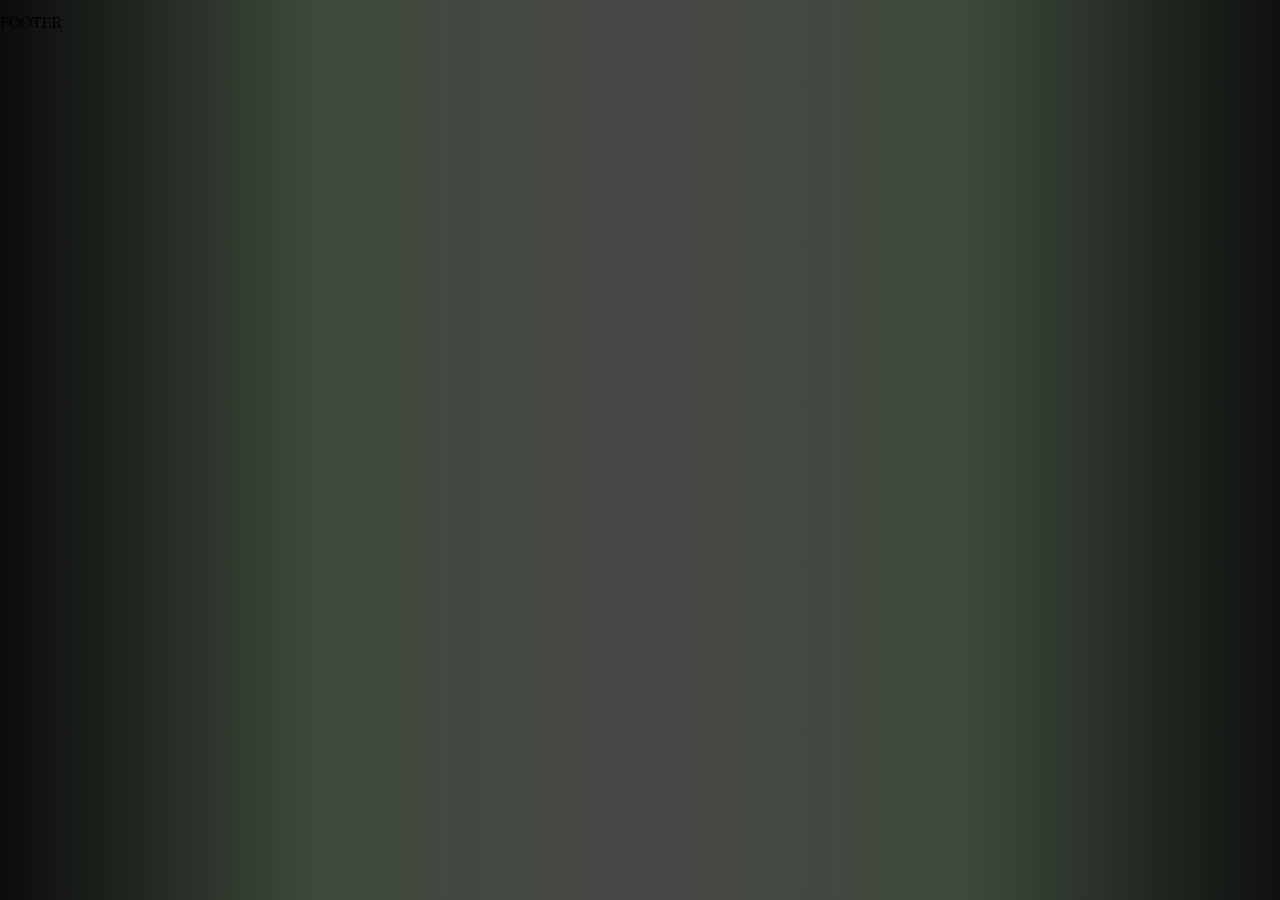
==== index.html @ c48e8514 "Commit inicial, elementos genericos" ====
<!DOCTYPE html>
<html lang="en">
<head>
   <meta charset="UTF-8">
   <meta name="viewport" content="width=device-width, initial-scale=1.0">
   <title>TROMER</title>
   <link rel="stylesheet" href="/css/styles.css">
</head>
<body>
   <div class="parent">
       <div class="div1"> </div>
       <div class="div2">  </div>
       <div class="div3"> </div>
       <div class="div4"> </div>
       <div class="div5"> FOOTER</div>
    </div>   

</body>
</html>
---- css/styles.css ----
body{
    max-width: 100%;
    margin: 0%;
    background: linear-gradient(to right,#0b0c0b, #0b1a08c9, #161514c9, #0b1a08c9,#0f110f);
}
 
.parent {
    display: grid;
    grid-template-columns: 0.75fr repeat(2, 0.5fr) 5fr repeat(2, 0.5fr) 0.75fr;
    grid-template-rows: 0.75fr repeat(3, 1fr) 0.75fr;
    grid-column-gap: 0px;
    grid-row-gap: 0px;
    }
  
.div1 { grid-area: 2 / 4 / 5 / 5; }
.div2 { grid-area: 1 / 1 / 2 / 8; }
.div3 { grid-area: 2 / 2 / 5 / 3; }
.div4 { grid-area: 2 / 6 / 5 / 7; }
 div5 { grid-area: 5 / 1 / 6 / 8; }
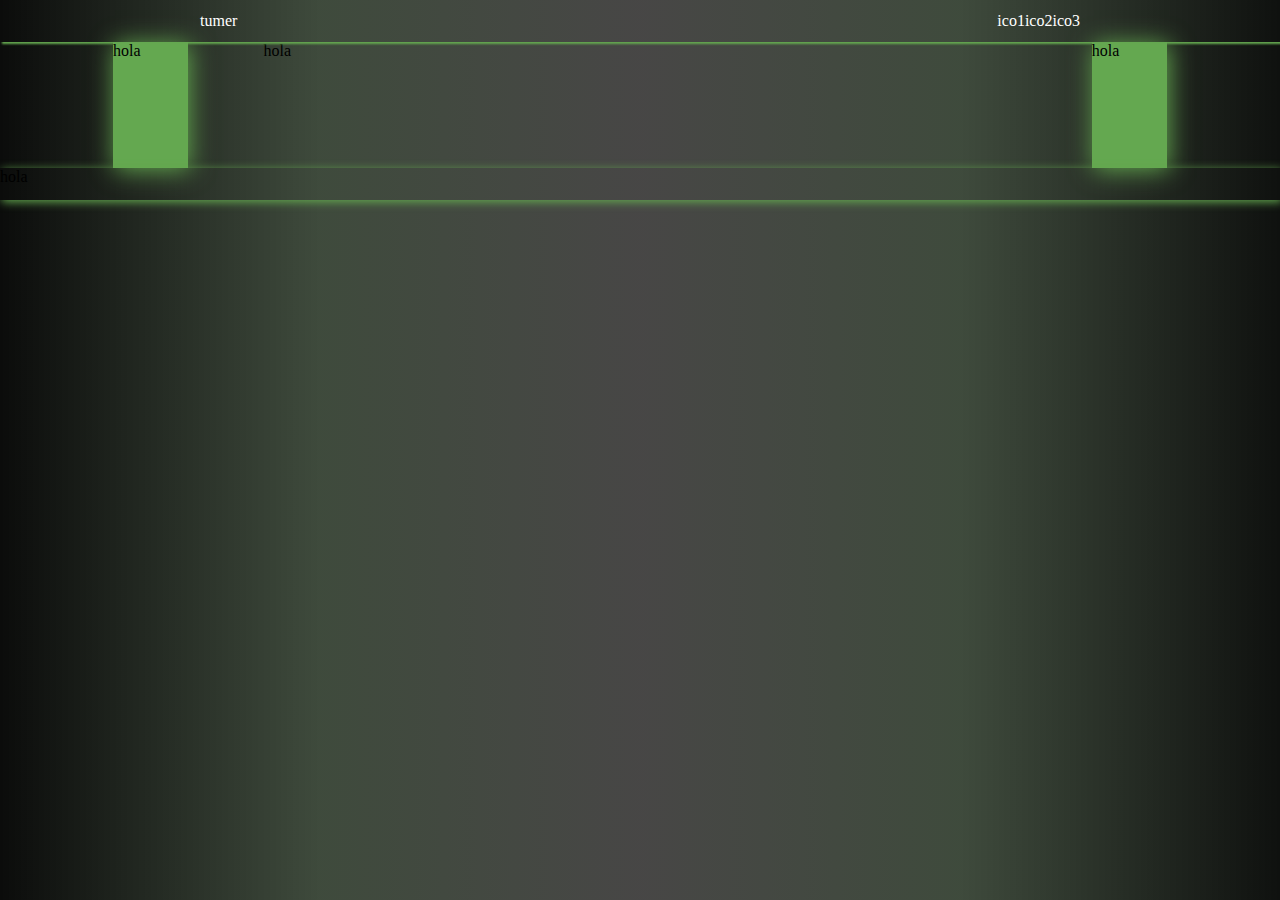
==== commit 30d96583: "Commit de esctructura inicial" ====
--- a/index.html
+++ b/index.html
@@ -8,11 +8,18 @@
 </head>
 <body>
    <div class="parent">
-       <div class="div1"> </div>
-       <div class="div2">  </div>
-       <div class="div3"> </div>
-       <div class="div4"> </div>
-       <div class="div5"> FOOTER</div>
+       <div class="div1">hola</div>
+       <div class="div2">
+            <div class="logo">tumer</div>
+            <div class="icons"> 
+                <div class="icon"> ico1</div>
+                <div class="icon" > ico2</div>
+                <div class="icon"> ico3</div>
+            </div>
+       </div>
+       <div class="div3">hola </div>
+       <div class="div4">hola </div>
+       <div class="div5">hola </div>
     </div>   
 
 </body>
--- a/css/styles.css
+++ b/css/styles.css
@@ -12,8 +12,39 @@
     grid-row-gap: 0px;
     }
   
-.div1 { grid-area: 2 / 4 / 5 / 5; }
-.div2 { grid-area: 1 / 1 / 2 / 8; }
-.div3 { grid-area: 2 / 2 / 5 / 3; }
-.div4 { grid-area: 2 / 6 / 5 / 7; }
- div5 { grid-area: 5 / 1 / 6 / 8; }+.div1 { grid-area: 2 / 4 / 5 / 5; 
+}
+
+
+.div2 { grid-area: 1 / 1 / 2 / 8;
+    
+    box-shadow:2px 2px 2px #64A850;
+    display: flex;
+    color: white;
+}
+.logo {
+  margin: 12px;
+  margin-left:200px ;
+}
+.icons{
+    display: flex;
+    color: white;
+    margin: 12px;
+    margin-left:auto;
+    margin-right: 200px;
+}
+
+
+.div3 { grid-area: 2 / 2 / 5 / 3;
+    background: #64A850;
+    box-shadow:2px 2px 23px #64A850;
+  
+ }
+.div4 { grid-area: 2 / 6 / 5 / 7;
+    background: #64A850;
+    box-shadow:2px 2px 23px #64A850; 
+}
+.div5 { grid-area: 5 / 1 / 6 / 8; 
+    box-shadow:2px 2px 10px #64A850;
+    
+}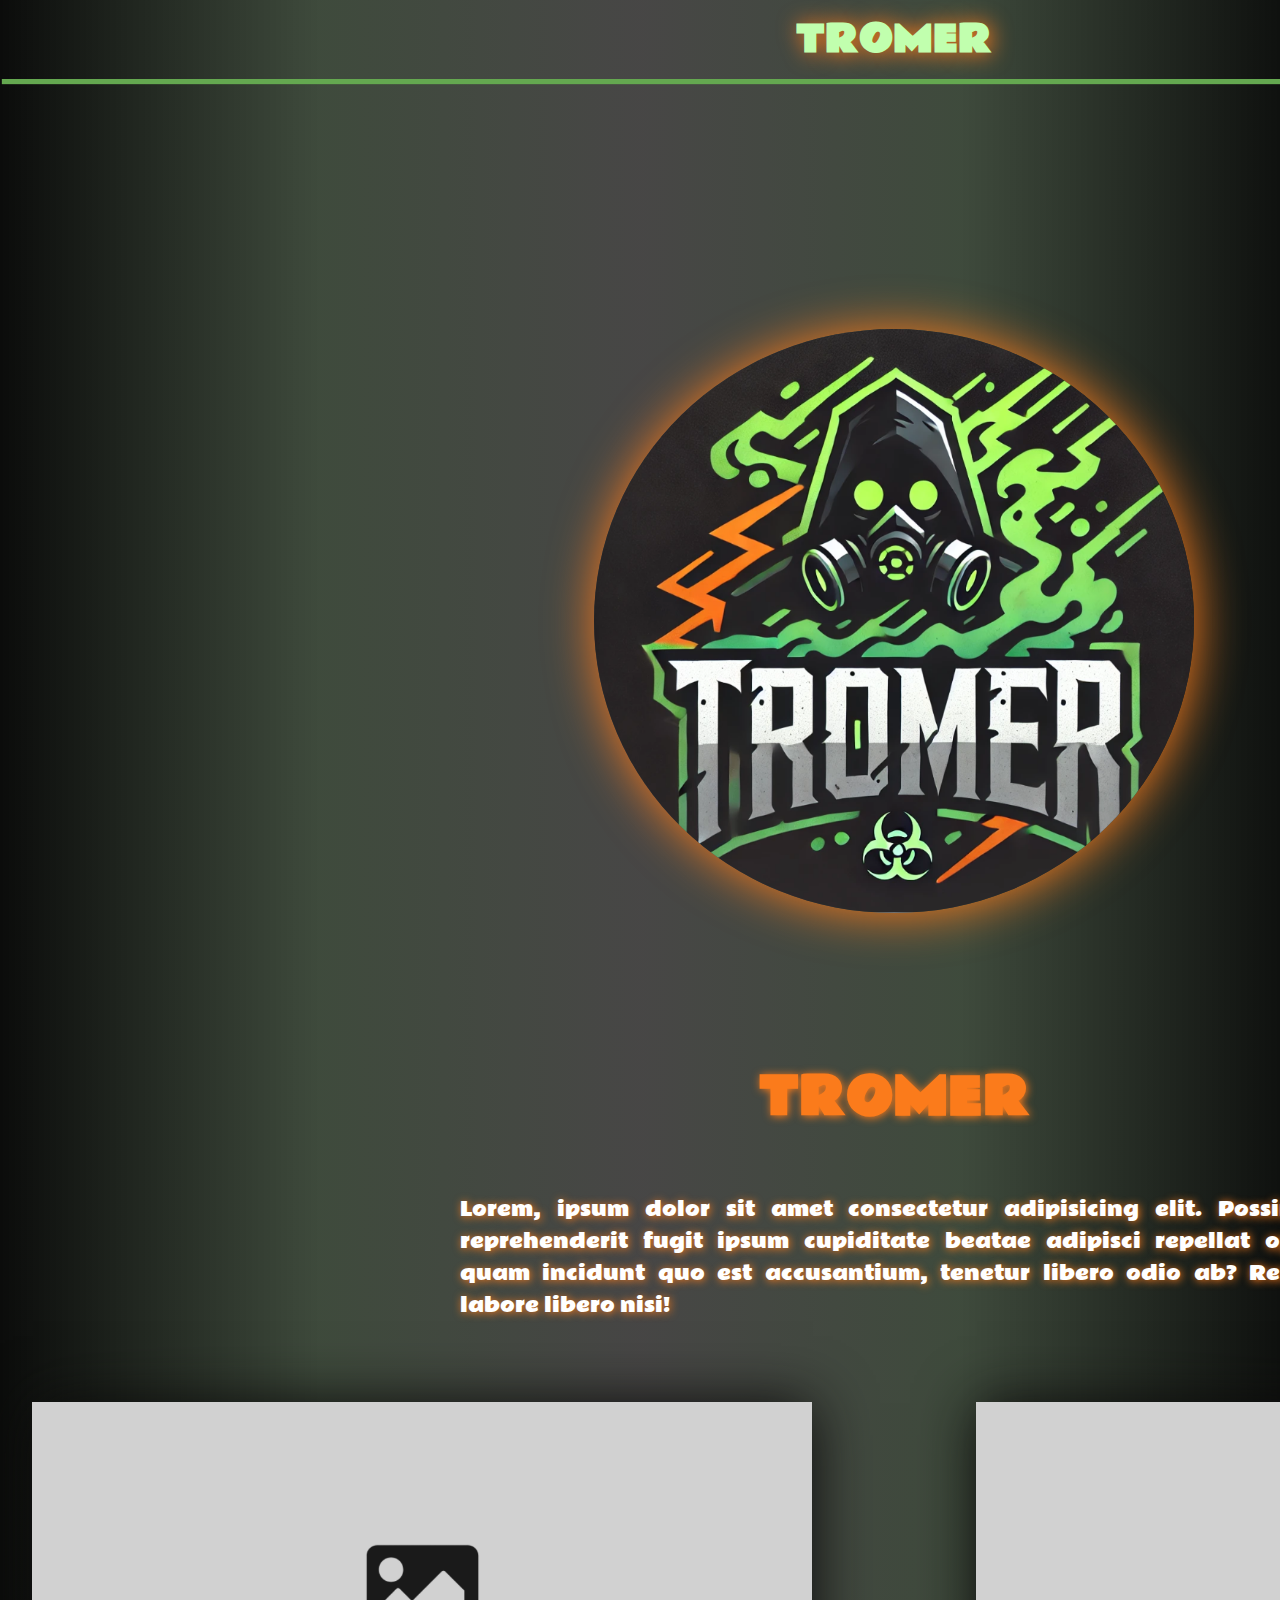
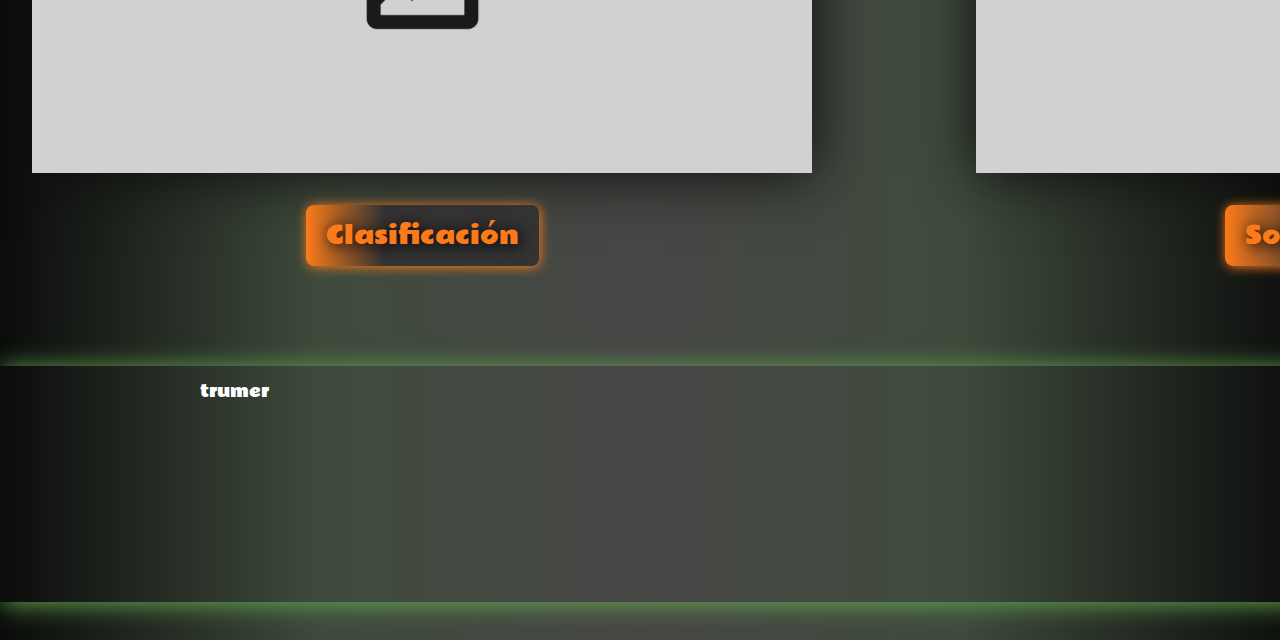
==== commit 540e3097: "commit parcial se ha realizado la plantilla generica de presentación" ====
--- a/index.html
+++ b/index.html
@@ -2,25 +2,75 @@
 <html lang="en">
 <head>
    <meta charset="UTF-8">
-   <meta name="viewport" content="width=device-width, initial-scale=1.0">
+   <meta name="viewport" content="width=device-width, initial-scale=0.75">
    <title>TROMER</title>
    <link rel="stylesheet" href="/css/styles.css">
 </head>
 <body>
    <div class="parent">
-       <div class="div1">hola</div>
-       <div class="div2">
-            <div class="logo">tumer</div>
-            <div class="icons"> 
-                <div class="icon"> ico1</div>
-                <div class="icon" > ico2</div>
-                <div class="icon"> ico3</div>
+     
+    <div class="div1">
+            <div class="hero">
+                <img src="img/TROMER.png" alt="">
             </div>
        </div>
-       <div class="div3">hola </div>
-       <div class="div4">hola </div>
-       <div class="div5">hola </div>
+
+       <div class="div1-2">
+            <div class="description-container">
+                <h1>TROMER</h1>
+                <p>Lorem, ipsum dolor sit amet consectetur adipisicing elit. Possimus reprehenderit fugit ipsum cupiditate beatae adipisci repellat optio quam incidunt quo est accusantium, tenetur libero odio ab? Rerum labore libero nisi!</p>
+            </div>
+            <div class="image-container">
+                <div class="content-i">
+                    <img class="Pimagen" src="/img/PlantilaIMG.png" alt="">
+                    <a class="boton" href="" >Clasificación</a>
+                </div>
+                <div class="content-i">
+                    <img class="Pimagen" src="/img/PlantilaIMG.png" alt="">
+                    <a class="boton" href="" >Sobre el creador</a>
+                </div>
+            </div>
+       </div>
+
+      
+       <div class="div2">
+            <div class="logo">TROMER</div>
+       </div>
+
+
+       <div class="div3"> </div>
+       <div class="div4"> </div>
+
+
+       <div class="div5">
+            <div class="content-footer">
+                    <div class="logo2">trumer</div>
+                    <div class="icons"> 
+                        <div class="icon">
+                            <a class="facebook">
+                                <img class="red" src="/img/logo-facebook.png" alt="">
+                            </a>
+                        </div>
+                        <div class="icon" > 
+                            <a class="instagram">
+                                <img class="red" src="/img/logo-instagram.png" alt="">
+                            </a>
+                        </div>
+                        <div class="icon"> 
+                            <a class="twiter">
+                                <img class="red" src="/img/logo-twitter.png" alt="">
+                            </a>
+                        </div>
+                    </div> 
+            </div>
+        </div>
+
+
+        <div class="div6"></div>
+
+
     </div>   
 
 </body>
+
 </html>--- a/css/styles.css
+++ b/css/styles.css
@@ -1,30 +1,149 @@
+
+@import url('https://fonts.googleapis.com/css2?family=Rammetto+One&display=swap');
 body{
     max-width: 100%;
     margin: 0%;
     background: linear-gradient(to right,#0b0c0b, #0b1a08c9, #161514c9, #0b1a08c9,#0f110f);
+    font-family: "Rammetto One", serif;
+    
 }
- 
+*{
+    scrollbar-width: none;
+}
 .parent {
     display: grid;
-    grid-template-columns: 0.75fr repeat(2, 0.5fr) 5fr repeat(2, 0.5fr) 0.75fr;
-    grid-template-rows: 0.75fr repeat(3, 1fr) 0.75fr;
+    grid-template-columns: 0.50fr repeat(2, 0.17fr) 5fr repeat(2, 0.17fr) 0.50fr;   /*MODIFICACION: 0,75 -> 0,50 . y columnas a 0,2*/
+    grid-template-rows: 0.25fr 1fr 1fr 1fr repeat(3, 1fr)  0.75fr 0.12fr;
     grid-column-gap: 0px;
     grid-row-gap: 0px;
-    }
-  
-.div1 { grid-area: 2 / 4 / 5 / 5; 
+    min-height: 100vh;
 }
 
 
+/* content div: se modifica en un css diferente */   
+.div1 { 
+    grid-area: 2 / 4 / 5 / 5; 
+}
+.hero {
+    display: flex;
+    justify-content: center; 
+    align-items: center;
+}
+.hero img {
+    width: 600px;
+    height: auto;
+    margin: 250px;
+    margin-bottom: 110px;
+    border-radius: 50%;
+    box-shadow: 1px 1px 48px #FB7B1B;
+}
+
+
+/* content div: se modifica en un css diferente */   
+.div1-2 { 
+    grid-area: 5 / 4 / 8 / 5; 
+}
+.description-container {
+    display: flex ;
+    flex-direction: column;
+    justify-content: center; 
+    align-items: center;
+}
+.description-container h1 {
+    color:#FB7B1B ;
+    font-size: 50px;
+    text-shadow: 1px 1px 8px #FB7B1B;
+
+}
+.description-container p {
+    color: white;
+    margin-left: 460px;
+    margin-right: 460px;
+    text-align: justify ;
+    font-size: 19px;
+    text-shadow: 1px 1px 8px #FB7B1B;
+
+}
+.image-container {
+    display: flex ;
+    gap: 100px;
+    justify-content: center; 
+    align-items: center;
+    margin-top: 30px;
+}
+.content-i {
+    display: flex ;
+    flex-direction: column;
+    justify-content: center; 
+    align-items: center;
+}
+.Pimagen {
+    width: 780px;
+    height: auto;
+    margin: 32px;
+    box-shadow:1px 1px 55px #0c0c0b;
+
+}
+.boton{
+    text-decoration: none;
+    font-size: 1.5rem;
+    background: linear-gradient(to right,#FB7B1B, #333333, #333333,#333333 );
+    box-shadow:1px 1px 12px #FB7B1B;
+    text-shadow: 2px 2px 15px #000000;
+    padding: 10px 20px;
+    border-radius: 8px;
+    color: #FB7B1B;
+    transition: all 0.7s ease-in-out;
+    text-align: center;
+}
+.boton:hover {
+    background: linear-gradient(to right, #333333, #333333, #333333, #FB7B1B);
+    box-shadow: 0px 0px 20px #ffffff;
+    transform: scale(1.05);
+}
+
+
+/* initial nav*/
 .div2 { grid-area: 1 / 1 / 2 / 8;
     
-    box-shadow:2px 2px 2px #64A850;
+    box-shadow:2px 5px 1px #64A850;
     display: flex;
     color: white;
+    justify-content: center;
+    align-items: center;
+    font-weight: bold;
+    font-size: 20px;
 }
-.logo {
-  margin: 12px;
-  margin-left:200px ;
+.logo{
+  color: #c1ffae ;
+  font-size: 36px;
+  text-shadow: 2px 1px 21px #FB7B1B ;
+}
+
+
+/* stetic colimn 1 */
+.div3 { grid-area: 2 / 2 / 8 / 3; /*para modificar el largo de la coliumna variar el primer y el 3 valor*/
+    background: #64A850;
+    box-shadow:2px 2px 23px #64A850;
+}
+
+
+ /* stetic colimn 1 */
+.div4 { grid-area: 2 / 6 / 8 / 7; /*para modificar el largo de la coliumna variar el primer y el 3 valor*/
+    background: #64A850;
+    box-shadow:2px 2px 23px #64A850; 
+}
+
+
+/* footer*/
+.div5 { grid-area: 9 / 1 / 8 / 8; /*el valor 1 especifica la columna de finalizacion el valor4 la columna de inicio */
+    box-shadow: 2px 2px 23px #64A850;
+}
+.content-footer {
+    width: 100%;
+    color: white;
+    display: flex;
+
 }
 .icons{
     display: flex;
@@ -33,18 +152,13 @@
     margin-left:auto;
     margin-right: 200px;
 }
-
-
-.div3 { grid-area: 2 / 2 / 5 / 3;
-    background: #64A850;
-    box-shadow:2px 2px 23px #64A850;
-  
- }
-.div4 { grid-area: 2 / 6 / 5 / 7;
-    background: #64A850;
-    box-shadow:2px 2px 23px #64A850; 
+.logo2{
+    margin: 12px;
+    margin-left:200px ;
 }
-.div5 { grid-area: 5 / 1 / 6 / 8; 
-    box-shadow:2px 2px 10px #64A850;
-    
-}+.red {
+    width: 20px;
+    height: auto;
+}
+.div6 { grid-area: 9 / 1 / 9 / 9; /*el valor 1 especifica la columna de finalizacion el valor4 la columna de inicio */
+}
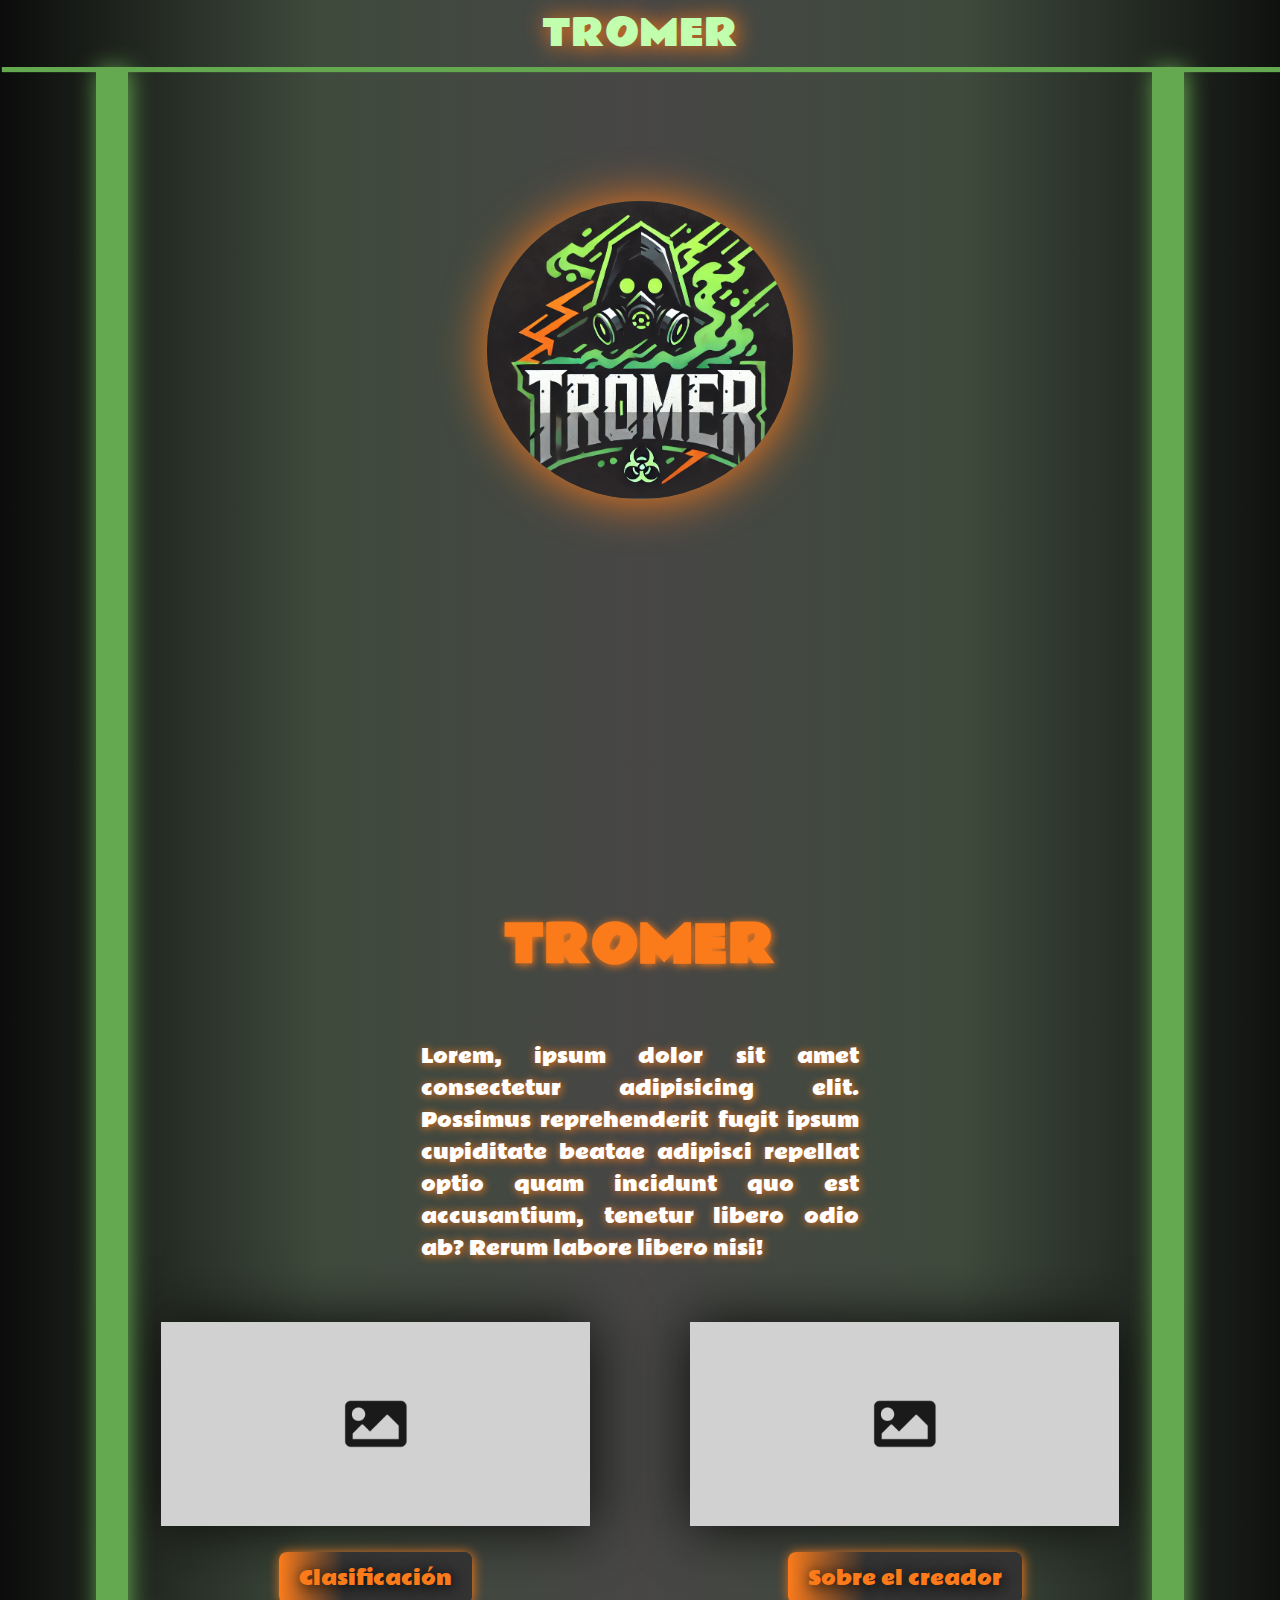
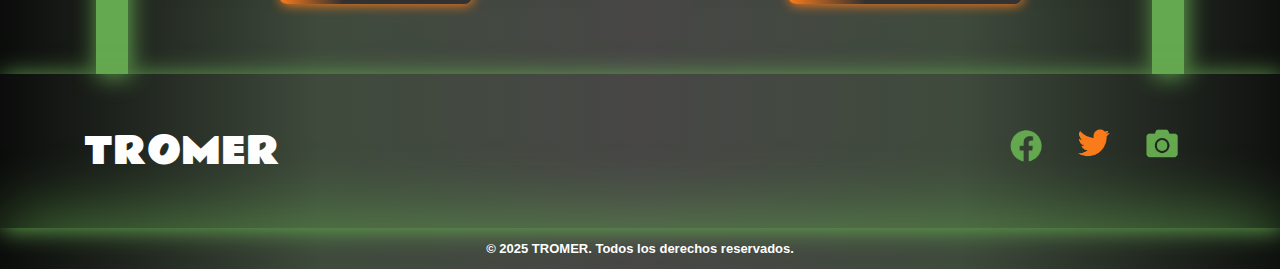
==== commit c92071a5: "Commit parcial se ha realizado la presentacion junto con su responsive" ====
--- a/index.html
+++ b/index.html
@@ -1,26 +1,27 @@
 <!DOCTYPE html>
-<html lang="en">
+<html lang="es">
 <head>
    <meta charset="UTF-8">
-   <meta name="viewport" content="width=device-width, initial-scale=0.75">
+   <meta name="viewport" content="width=device-width, initial-scale=1.00">
    <title>TROMER</title>
    <link rel="stylesheet" href="/css/styles.css">
 </head>
 <body>
-   <div class="parent">
-     
-    <div class="div1">
+<div class="parent">
+
+<div class="div1">
             <div class="hero">
                 <img src="img/TROMER.png" alt="">
             </div>
-       </div>
+</div>
 
-       <div class="div1-2">
+<div class="div1-2">
             <div class="description-container">
                 <h1>TROMER</h1>
                 <p>Lorem, ipsum dolor sit amet consectetur adipisicing elit. Possimus reprehenderit fugit ipsum cupiditate beatae adipisci repellat optio quam incidunt quo est accusantium, tenetur libero odio ab? Rerum labore libero nisi!</p>
-            </div>
-            <div class="image-container">
+</div>
+
+<div class="image-container">
                 <div class="content-i">
                     <img class="Pimagen" src="/img/PlantilaIMG.png" alt="">
                     <a class="boton" href="" >Clasificación</a>
@@ -30,47 +31,45 @@
                     <a class="boton" href="" >Sobre el creador</a>
                 </div>
             </div>
-       </div>
+</div>
 
-      
-       <div class="div2">
+<div class="div2">
             <div class="logo">TROMER</div>
-       </div>
+</div>
 
+<div class="div3"> </div>
+<div class="div4"> </div>
 
-       <div class="div3"> </div>
-       <div class="div4"> </div>
-
-
-       <div class="div5">
-            <div class="content-footer">
-                    <div class="logo2">trumer</div>
-                    <div class="icons"> 
-                        <div class="icon">
-                            <a class="facebook">
-                                <img class="red" src="/img/logo-facebook.png" alt="">
-                            </a>
-                        </div>
-                        <div class="icon" > 
-                            <a class="instagram">
-                                <img class="red" src="/img/logo-instagram.png" alt="">
-                            </a>
-                        </div>
-                        <div class="icon"> 
-                            <a class="twiter">
-                                <img class="red" src="/img/logo-twitter.png" alt="">
-                            </a>
-                        </div>
-                    </div> 
-            </div>
+<div class="div5">
+    <div class="content-footer">
+                <div class="logo2">
+                            TROMER
+                </div>
+                <div class="icons"> 
+                    <div class="icon">
+                        <a class="facebook" href="">
+                            <img class="red" src="/img/logo-facebook.png" alt="logotipo de facebook">
+                            <span class="sr-only">Facebook</span>
+                        </a>
+                    </div>
+                    <div class="icon"> 
+                        <a class="twiter" href="">
+                            <img class="red" src="/img/logo-twitter.png" alt="logotipo de twiter">
+                            <span class="sr-only">Twitter</span>
+                        </a>
+                    </div>
+                    <div class="icon" > 
+                        <a class="instagram" href=""> 
+                            <img class="red" src="/img/logo-instagram.png" alt="logotipo de instagram">
+                            <span class="sr-only">Instagram</span>
+                        </a>
+                    </div>
+                </div> 
         </div>
-
-
-        <div class="div6"></div>
-
-
-    </div>   
-
+</div>
+<div class="div6">
+    <p class="text-sm">&copy; 2025 TROMER. Todos los derechos reservados.</p>
+</div>
+</div>   
 </body>
-
 </html>--- a/css/styles.css
+++ b/css/styles.css
@@ -1,19 +1,40 @@
 
 @import url('https://fonts.googleapis.com/css2?family=Rammetto+One&display=swap');
+:root { /*Colors Vars*/
+    --c-orange: #FB7B1B;
+    --c-ligthGreen:#64A850;
+    --c-SligthGreen:#c1ffae;
+
+    --c-Gradients-gren:#0b1a08c9;
+    --c-Gradients-BlackGren:#0b0c0b;
+    --c-Gradients-Black:#161514c9;
+    --c-Gradients-BGren:#0f110f;
+    
+    --c-Gradients-FullBalck:#000000;
+    --c-Gradients-midBalck:#0c0c0b; /*2 gradientes, en body y boton*/
+    --c-Gradients-gray:#333333; 
+    
+    --normal-fontsize: 19px;
+    --title-fontsize: 50px;
+    --mid-fontsize: 36px;
+
+}
+*{
+    scrollbar-width: none;
+}
 body{
+    font-family: "Rammetto One", serif;
     max-width: 100%;
     margin: 0%;
-    background: linear-gradient(to right,#0b0c0b, #0b1a08c9, #161514c9, #0b1a08c9,#0f110f);
-    font-family: "Rammetto One", serif;
-    
-}
-*{
-    scrollbar-width: none;
-}
+    background: linear-gradient(to right,var(--c-Gradients-BlackGren), var(--c-Gradients-gren), var(--c-Gradients-Black), var(--c-Gradients-gren),var(--c-Gradients-BGren));
+}
+
+
+
 .parent {
     display: grid;
     grid-template-columns: 0.50fr repeat(2, 0.17fr) 5fr repeat(2, 0.17fr) 0.50fr;   /*MODIFICACION: 0,75 -> 0,50 . y columnas a 0,2*/
-    grid-template-rows: 0.25fr 1fr 1fr 1fr repeat(3, 1fr)  0.75fr 0.12fr;
+    grid-template-rows: 0.25fr 1fr 1fr 1fr repeat(3, 1fr)  0.57fr 0.12fr;
     grid-column-gap: 0px;
     grid-row-gap: 0px;
     min-height: 100vh;
@@ -30,12 +51,29 @@
     align-items: center;
 }
 .hero img {
-    width: 600px;
+    width: 32%;
     height: auto;
-    margin: 250px;
-    margin-bottom: 110px;
+    margin:  14%;
     border-radius: 50%;
-    box-shadow: 1px 1px 48px #FB7B1B;
+    box-shadow: 1px 1px 48px var(--c-orange);
+    transition: transform 0.3s ease, box-shadow 0.3s ease;
+    animation: humo 2s infinite;
+}
+.hero img:hover {
+    transform: scale(1.2);
+    text-shadow: 0px 0px 44px var(--c-orange);
+}
+
+@keyframes humo {
+    0% {
+        box-shadow: 1px 1px 22px var(--c-orange), 0 0 10px rgb(255, 243, 243);
+    }
+    50% {
+        box-shadow: 1px 1px 22px var(--c-orange), 0 0 50px rgb(255, 255, 255);
+    }
+    100% {
+        box-shadow: 1px 1px 22px var(--c-orange), 0 0 10px rgba(255, 255, 255, 0.5);
+    }
 }
 
 
@@ -50,19 +88,24 @@
     align-items: center;
 }
 .description-container h1 {
-    color:#FB7B1B ;
-    font-size: 50px;
-    text-shadow: 1px 1px 8px #FB7B1B;
-
-}
+    color:var(--c-orange) ;
+    font-size: var(--title-fontsize);
+    text-shadow: 1px 1px 8px var(--c-orange);
+    text-align: center;
+    transition: transform 0.3s ease, box-shadow 0.3s ease;
+}
+.description-container h1:hover {
+    transform: scale(1.2);
+    text-shadow: 0px 0px 44px var(--c-orange) ;
+}
+
 .description-container p {
     color: white;
-    margin-left: 460px;
-    margin-right: 460px;
+    margin-left: 260px;
+    margin-right: 260px;
     text-align: justify ;
-    font-size: 19px;
-    text-shadow: 1px 1px 8px #FB7B1B;
-
+    font-size: var(--normal-fontsize);
+    text-shadow: 1px 1px 8px var(--c-orange);
 }
 .image-container {
     display: flex ;
@@ -70,6 +113,7 @@
     justify-content: center; 
     align-items: center;
     margin-top: 30px;
+    margin-bottom: 70px;
 }
 .content-i {
     display: flex ;
@@ -78,87 +122,199 @@
     align-items: center;
 }
 .Pimagen {
-    width: 780px;
+    width: 100%;
     height: auto;
-    margin: 32px;
-    box-shadow:1px 1px 55px #0c0c0b;
-
+    margin: 2%;
+    margin-bottom: 6%;
+    box-shadow:1px 1px 55px var(--c-Gradients-midBalck);
 }
 .boton{
     text-decoration: none;
-    font-size: 1.5rem;
-    background: linear-gradient(to right,#FB7B1B, #333333, #333333,#333333 );
-    box-shadow:1px 1px 12px #FB7B1B;
-    text-shadow: 2px 2px 15px #000000;
+    font-size: var(--normal-fontsize);
+    background: linear-gradient(to right,var(--c-orange), var(--c-Gradients-gray), var(--c-Gradients-gray),var(--c-Gradients-gray) );
+    box-shadow:1px 1px 12px var(--c-orange);
+    text-shadow: 2px 2px 15px var(--c-Gradients-FullBalck);
     padding: 10px 20px;
     border-radius: 8px;
-    color: #FB7B1B;
+    color: var(--c-orange);
     transition: all 0.7s ease-in-out;
-    text-align: center;
+    animation: humo 1s infinite;
 }
 .boton:hover {
-    background: linear-gradient(to right, #333333, #333333, #333333, #FB7B1B);
+    background: linear-gradient(to right, var(--c-Gradients-gray), var(--c-Gradients-gray), var(--c-Gradients-gray), var(--c-orange));
     box-shadow: 0px 0px 20px #ffffff;
     transform: scale(1.05);
 }
 
 
 /* initial nav*/
-.div2 { grid-area: 1 / 1 / 2 / 8;
-    
-    box-shadow:2px 5px 1px #64A850;
+.div2 { grid-area: 1 / 1 / 2 / 8;   
+    box-shadow:2px 5px 1px var(--c-ligthGreen);
     display: flex;
     color: white;
     justify-content: center;
     align-items: center;
-    font-weight: bold;
-    font-size: 20px;
+    font-size: var(--normal-fontsize);
 }
 .logo{
-  color: #c1ffae ;
-  font-size: 36px;
-  text-shadow: 2px 1px 21px #FB7B1B ;
+    color: var(--c-SligthGreen) ;
+    font-size: var(--mid-fontsize);
+    text-shadow: 2px 1px 21px var(--c-orange) ;
 }
 
 
 /* stetic colimn 1 */
 .div3 { grid-area: 2 / 2 / 8 / 3; /*para modificar el largo de la coliumna variar el primer y el 3 valor*/
-    background: #64A850;
-    box-shadow:2px 2px 23px #64A850;
-}
-
-
+    background: var(--c-ligthGreen);
+    box-shadow:2px 2px 23px var(--c-ligthGreen);
+}
  /* stetic colimn 1 */
 .div4 { grid-area: 2 / 6 / 8 / 7; /*para modificar el largo de la coliumna variar el primer y el 3 valor*/
-    background: #64A850;
-    box-shadow:2px 2px 23px #64A850; 
+    background: var(--c-ligthGreen);
+    box-shadow:2px 2px 23px var(--c-ligthGreen); 
 }
 
 
 /* footer*/
 .div5 { grid-area: 9 / 1 / 8 / 8; /*el valor 1 especifica la columna de finalizacion el valor4 la columna de inicio */
-    box-shadow: 2px 2px 23px #64A850;
+    box-shadow: 2px 2px 23px var(--c-ligthGreen);
 }
 .content-footer {
-    width: 100%;
-    color: white;
-    display: flex;
-
-}
-.icons{
+    margin: 2% auto;  
+    max-width: 100%;   
+    color: white;
+    display: flex;
+    justify-content: space-between;  
+    align-items: center;
+    padding: 0 5%;
+    box-sizing: border-box;
+    overflow: hidden;  
+}
+.icons {
     display: flex;
     color: white;
     margin: 12px;
-    margin-left:auto;
-    margin-right: 200px;
-}
-.logo2{
+    margin-left: auto;
+    margin-right: 20px; 
+}
+.logo2 {
+    font-size: var(--mid-fontsize);
     margin: 12px;
-    margin-left:200px ;
+    margin-left: 20px; 
 }
 .red {
-    width: 20px;
+    width: 36px;
     height: auto;
-}
-.div6 { grid-area: 9 / 1 / 9 / 9; /*el valor 1 especifica la columna de finalizacion el valor4 la columna de inicio */
-}
+    margin: 16px;
+    transition: transform 0.3s ease, box-shadow 0.3s ease;
+    border-radius: 40%;
+}
+
+.red:hover {
+    transform: scale(1.2);
+    box-shadow: 0px 0px 44px var(--c-orange) ;
+}
+.sr-only {
+    position: absolute;
+    width: 1px;
+    height: 1px;
+    overflow: hidden;
+}
+.div6 { grid-area: 9 / 1 / 9 / 9; 
+    box-shadow: 2px 2px 73px var(--c-ligthGreen);
+    display: flex;
+    justify-content: center; 
+    align-items: center; 
+    text-align: center;
+} 
+.text-sm {
+    color: white;
+    font-family: Arial, Helvetica, sans-serif;
+    font-weight: bold;
+    font-size: small;
+    text-align: center; 
+}
+
+@media (max-width: 1024px) {
+    .parent {
+        grid-template-columns: 1fr;
+        grid-template-rows: auto;
+        grid-row-gap: 20px; 
+    }
+    .div1 { 
+        grid-area: 2 / 4 / 5 / 5; 
+    }
+    .div1-2 { 
+        grid-area: 5 / 4 / 8 / 5; 
+    }
+    .div2 { grid-area: 1 / 1 / 2 / 8;}
+    .div5 { grid-area: 9 / 1 / 8 / 8;}
+    .div6 { grid-area: 9 / 1 / 9 / 9;}
+    .div3, .div4 {
+        display: none;
+    }
+
+
+    .hero {
+        flex-direction: column;
+        margin: 20px;
+    }
+    .hero img {
+        width: 45%;
+        height: auto;
+        margin-top: 10%;
+        border-radius: 50%;
+    }
+
+
+    .description-container {
+        margin: 7%;
+    }
+    .description-container h1 {
+        font-size: var(--title-fontsize);
+        text-align: center;
+    }
+    .description-container p {
+        margin: 0;
+        font-size: var(--normal-fontsize);
+        text-align: justify;
+    }
+
+
+    .image-container {
+        flex-direction: column;
+        gap: 10px;
+        margin: 3%;
+        flex-wrap: wrap;
+    }
+    .Pimagen {
+        width: 95%;
+        height: auto;
+        margin: 0;
+    }
+    .boton {
+        font-size: var(--normal-fontsize);
+        padding: 10px;
+        margin: 4%;
+        border-radius: 5px;
+        width: 50%;
+        text-align: center;
+    }
+
+    .content-footer {
+        flex-direction: column;
+        align-items: center;
+        padding: 10px;
+    }
+    .logo2 {
+        margin: 10px 0;
+        font-size: var(--mid-fontsize);
+    }
+    .icons {
+        margin: 10px 0;
+    }
+    .red {
+        width: 30px;
+        margin: 5px;
+    }
+}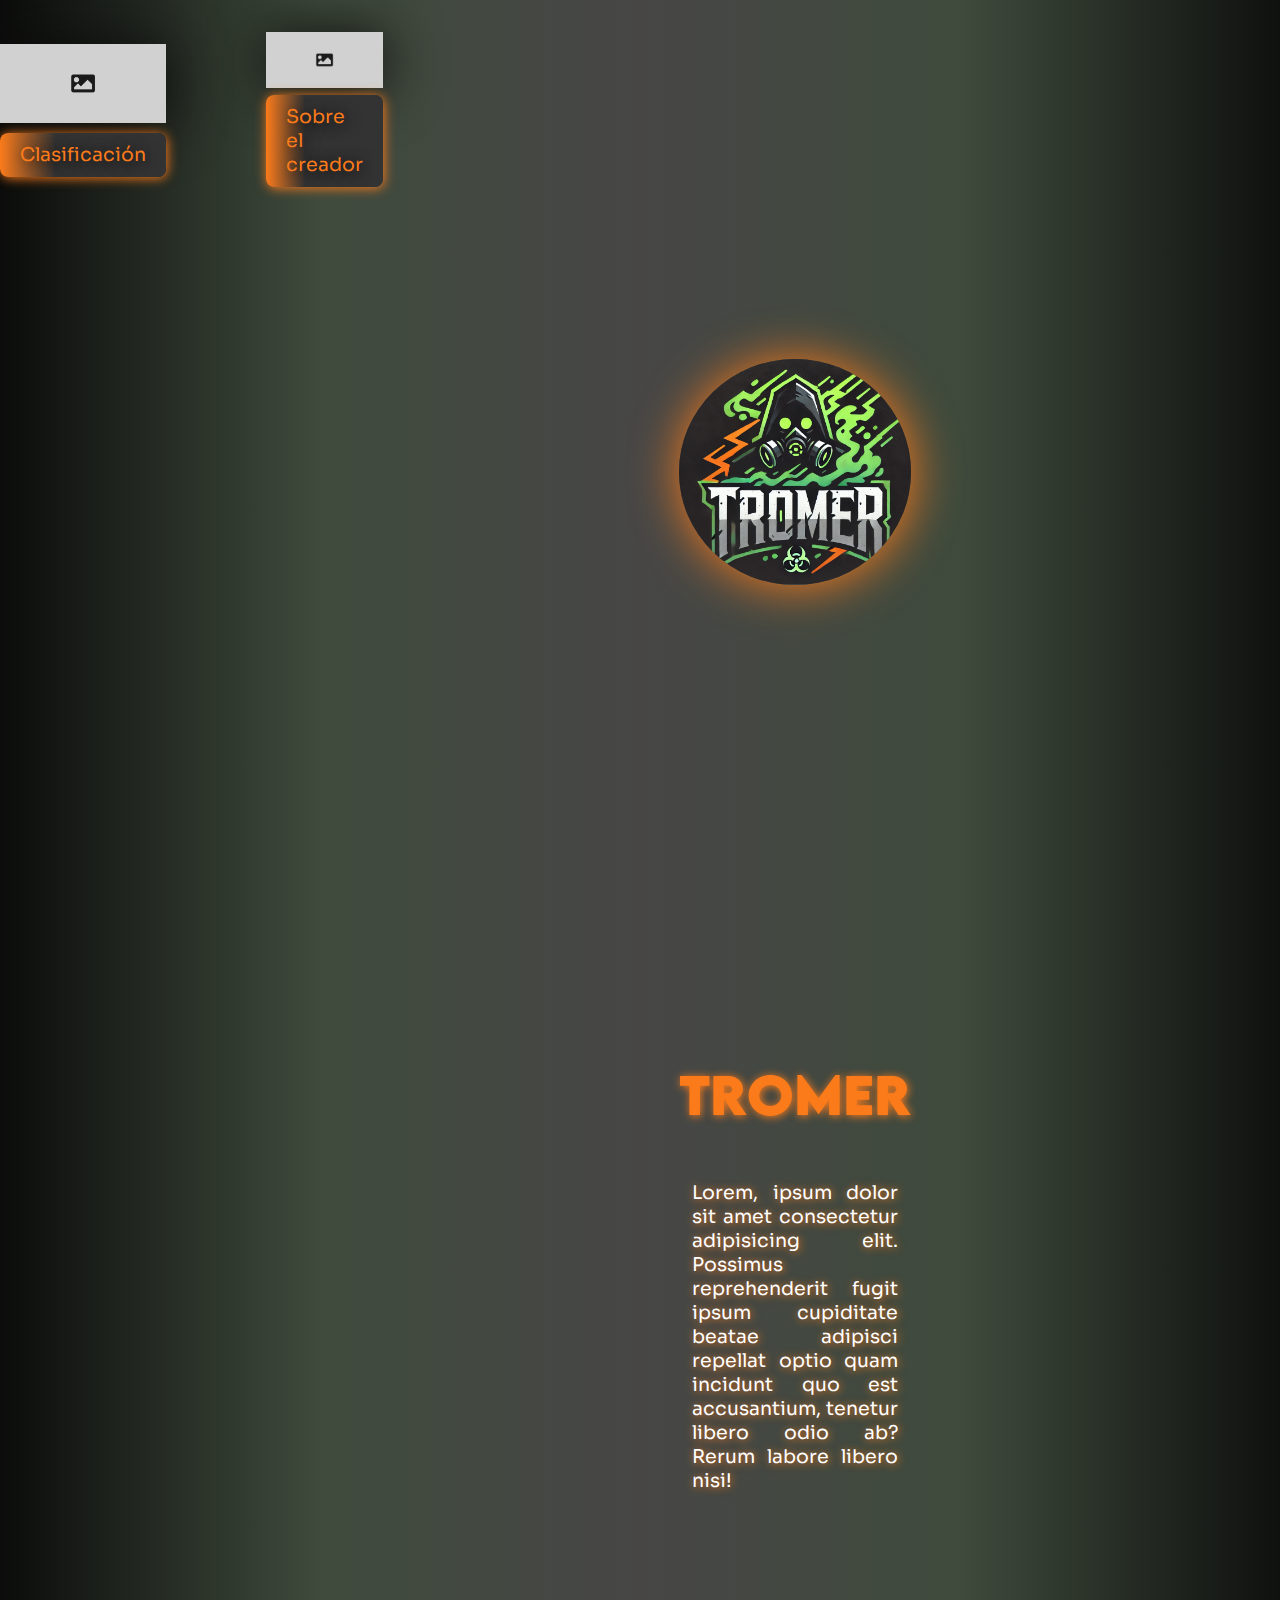
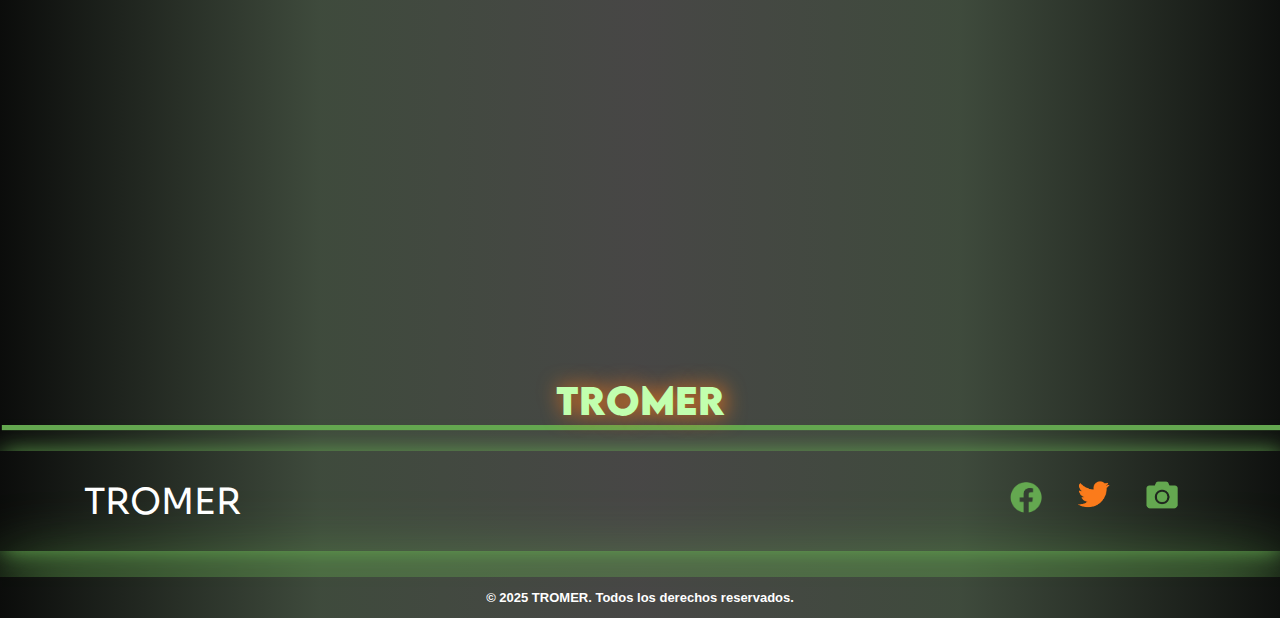
==== commit c120fe56: "Partial commit: Diseño base about me." ====
--- a/index.html
+++ b/index.html
@@ -16,9 +16,10 @@
 </div>
 
 <div class="div1-2">
-            <div class="description-container">
-                <h1>TROMER</h1>
-                <p>Lorem, ipsum dolor sit amet consectetur adipisicing elit. Possimus reprehenderit fugit ipsum cupiditate beatae adipisci repellat optio quam incidunt quo est accusantium, tenetur libero odio ab? Rerum labore libero nisi!</p>
+        <div class="description-container">
+            <h1>TROMER</h1>
+            <p>Lorem, ipsum dolor sit amet consectetur adipisicing elit. Possimus reprehenderit fugit ipsum cupiditate beatae adipisci repellat optio quam incidunt quo est accusantium, tenetur libero odio ab? Rerum labore libero nisi!</p>
+        </div>
 </div>
 
 <div class="image-container">
--- a/css/styles.css
+++ b/css/styles.css
@@ -1,5 +1,13 @@
-
-@import url('https://fonts.googleapis.com/css2?family=Rammetto+One&display=swap');
+@font-face {
+    font-family: 'Sora';
+    src: url('/fonts/Sora-Regular.ttf');
+}
+
+@font-face {
+    font-family: 'LemonMilk';
+    src: url('/fonts/LEMONMILK-Bold.otf');
+}
+
 :root { /*Colors Vars*/
     --c-orange: #FB7B1B;
     --c-ligthGreen:#64A850;
@@ -23,10 +31,14 @@
     scrollbar-width: none;
 }
 body{
-    font-family: "Rammetto One", serif;
+    font-family: "Sora";
     max-width: 100%;
     margin: 0%;
     background: linear-gradient(to right,var(--c-Gradients-BlackGren), var(--c-Gradients-gren), var(--c-Gradients-Black), var(--c-Gradients-gren),var(--c-Gradients-BGren));
+}
+
+h1 {
+    font-family: 'LemonMilk';
 }
 
 
@@ -126,7 +138,13 @@
     height: auto;
     margin: 2%;
     margin-bottom: 6%;
+    border-radius: 0%;
     box-shadow:1px 1px 55px var(--c-Gradients-midBalck);
+    transition: border-radius 0.5s;
+}
+
+.Pimagen:hover {
+    border-radius: 20px;
 }
 .boton{
     text-decoration: none;
@@ -141,8 +159,9 @@
     animation: humo 1s infinite;
 }
 .boton:hover {
-    background: linear-gradient(to right, var(--c-Gradients-gray), var(--c-Gradients-gray), var(--c-Gradients-gray), var(--c-orange));
-    box-shadow: 0px 0px 20px #ffffff;
+  /*background: linear-gradient(to right, var(--c-Gradients-gray), var(--c-Gradients-gray), var(--c-Gradients-gray), var(--c-orange));
+  */  
+  box-shadow: 0px 0px 20px #ffffff;
     transform: scale(1.05);
 }
 
@@ -157,6 +176,7 @@
     font-size: var(--normal-fontsize);
 }
 .logo{
+    font-family: 'LemonMilk';
     color: var(--c-SligthGreen) ;
     font-size: var(--mid-fontsize);
     text-shadow: 2px 1px 21px var(--c-orange) ;
@@ -291,6 +311,7 @@
         width: 95%;
         height: auto;
         margin: 0;
+        
     }
     .boton {
         font-size: var(--normal-fontsize);
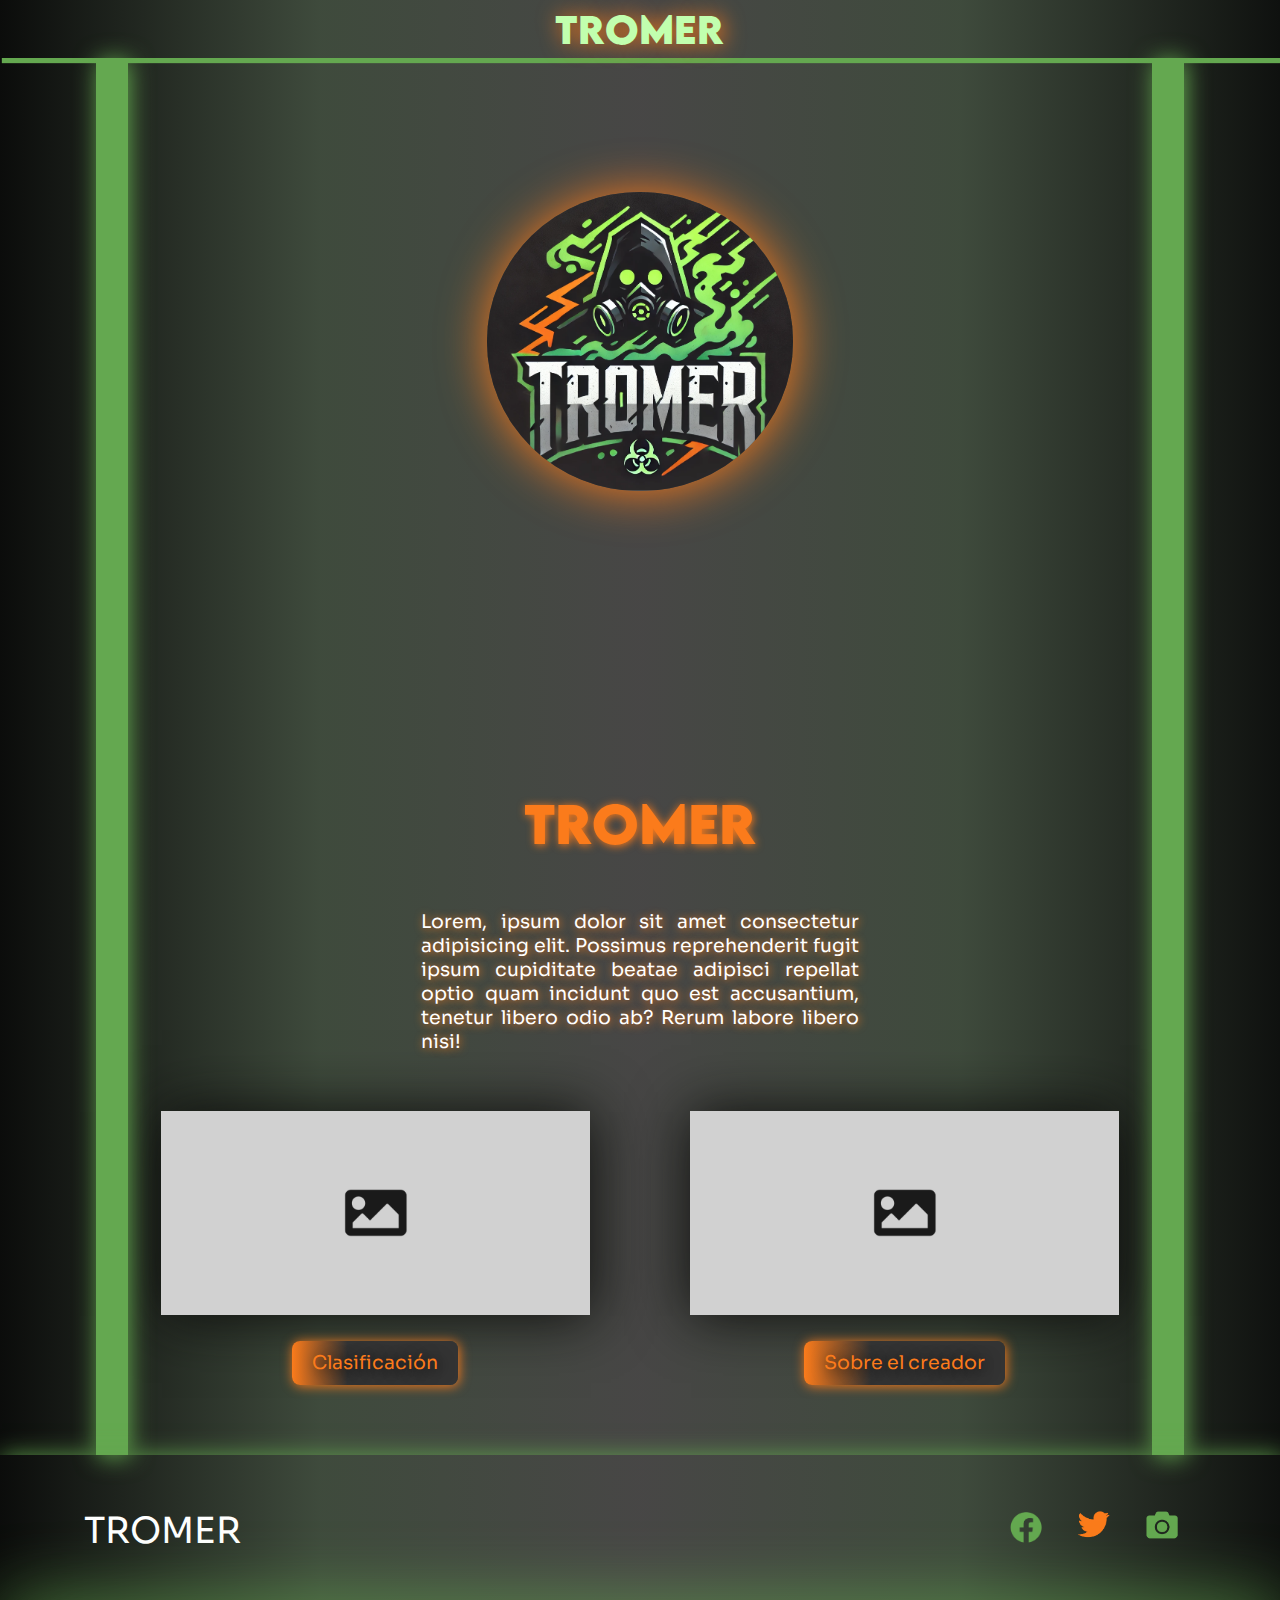
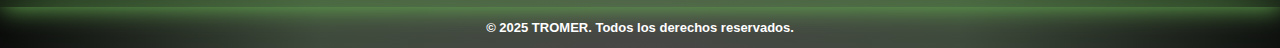
==== commit f2a3b0ec: "Commit-test-pages" ====
--- a/index.html
+++ b/index.html
@@ -16,20 +16,19 @@
 </div>
 
 <div class="div1-2">
-        <div class="description-container">
-            <h1>TROMER</h1>
-            <p>Lorem, ipsum dolor sit amet consectetur adipisicing elit. Possimus reprehenderit fugit ipsum cupiditate beatae adipisci repellat optio quam incidunt quo est accusantium, tenetur libero odio ab? Rerum labore libero nisi!</p>
-        </div>
+            <div class="description-container">
+                <h1>TROMER</h1>
+                <p>Lorem, ipsum dolor sit amet consectetur adipisicing elit. Possimus reprehenderit fugit ipsum cupiditate beatae adipisci repellat optio quam incidunt quo est accusantium, tenetur libero odio ab? Rerum labore libero nisi!</p>
 </div>
 
 <div class="image-container">
                 <div class="content-i">
                     <img class="Pimagen" src="/img/PlantilaIMG.png" alt="">
-                    <a class="boton" href="" >Clasificación</a>
+                    <a class="boton" href="/html/clasificacion.html" >Clasificación</a>
                 </div>
                 <div class="content-i">
                     <img class="Pimagen" src="/img/PlantilaIMG.png" alt="">
-                    <a class="boton" href="" >Sobre el creador</a>
+                    <a class="boton" href="/html/about.html" >Sobre el creador</a>
                 </div>
             </div>
 </div>
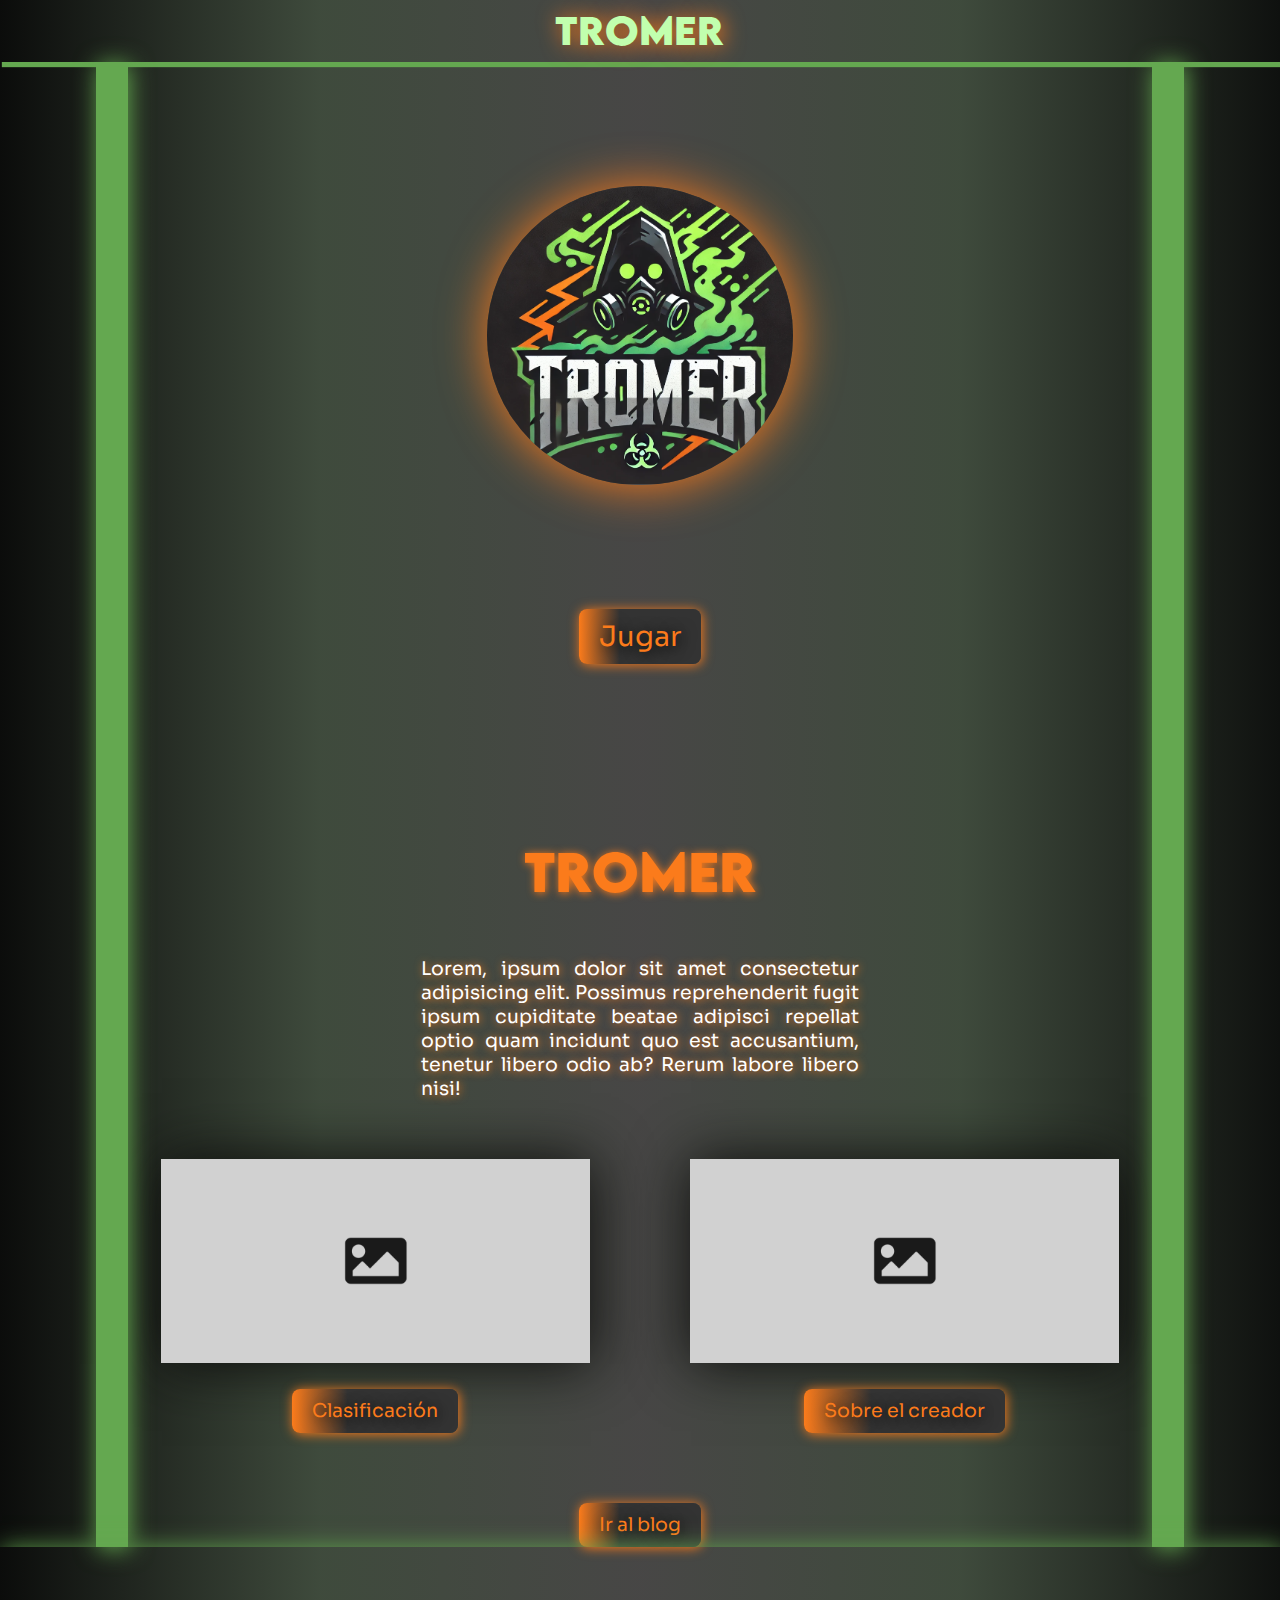
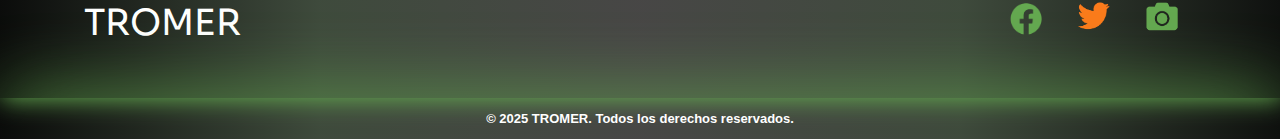
==== commit 782e0b36: "Partial-commit se han realizado modificacion, añadir  boton de descargas," ====
--- a/index.html
+++ b/index.html
@@ -13,15 +13,17 @@
             <div class="hero">
                 <img src="img/TROMER.png" alt="">
             </div>
-</div>
+            <div class="content-boton">
+                <a class="download" href="" >Jugar</a>
+            </div></div>
 
 <div class="div1-2">
             <div class="description-container">
                 <h1>TROMER</h1>
                 <p>Lorem, ipsum dolor sit amet consectetur adipisicing elit. Possimus reprehenderit fugit ipsum cupiditate beatae adipisci repellat optio quam incidunt quo est accusantium, tenetur libero odio ab? Rerum labore libero nisi!</p>
-</div>
+            </div>
 
-<div class="image-container">
+            <div class="image-container">
                 <div class="content-i">
                     <img class="Pimagen" src="/img/PlantilaIMG.png" alt="">
                     <a class="boton" href="/html/clasificacion.html" >Clasificación</a>
@@ -30,6 +32,9 @@
                     <img class="Pimagen" src="/img/PlantilaIMG.png" alt="">
                     <a class="boton" href="/html/about.html" >Sobre el creador</a>
                 </div>
+            </div>
+            <div class="content-boton">
+                <a class="boton" href="/html/about.html" >Ir al blog</a>
             </div>
 </div>
 
--- a/css/styles.css
+++ b/css/styles.css
@@ -65,7 +65,7 @@
 .hero img {
     width: 32%;
     height: auto;
-    margin:  14%;
+    margin:  13%;
     border-radius: 50%;
     box-shadow: 1px 1px 48px var(--c-orange);
     transition: transform 0.3s ease, box-shadow 0.3s ease;
@@ -74,6 +74,19 @@
 .hero img:hover {
     transform: scale(1.2);
     text-shadow: 0px 0px 44px var(--c-orange);
+}
+
+.download{
+    text-decoration: none;
+    font-size: 28px;
+    background: linear-gradient(to right,var(--c-orange), var(--c-Gradients-gray), var(--c-Gradients-gray),var(--c-Gradients-gray) );
+    box-shadow:1px 1px 12px var(--c-orange);
+    text-shadow: 2px 2px 15px var(--c-Gradients-FullBalck);
+    padding: 10px 20px;
+    border-radius: 8px;
+    color: var(--c-orange);
+    transition: all 0.3s ease-in-out;
+    animation: humo 2s infinite;
 }
 
 @keyframes humo {
@@ -106,7 +119,7 @@
     text-align: center;
     transition: transform 0.3s ease, box-shadow 0.3s ease;
 }
-.description-container h1:hover {
+.description-container :hover {
     transform: scale(1.2);
     text-shadow: 0px 0px 44px var(--c-orange) ;
 }
@@ -128,6 +141,12 @@
     margin-bottom: 70px;
 }
 .content-i {
+    display: flex ;
+    flex-direction: column;
+    justify-content: center; 
+    align-items: center;
+}
+.content-boton{
     display: flex ;
     flex-direction: column;
     justify-content: center; 
@@ -155,14 +174,11 @@
     padding: 10px 20px;
     border-radius: 8px;
     color: var(--c-orange);
-    transition: all 0.7s ease-in-out;
+    transition: all 0.2s ease-in-out;
     animation: humo 1s infinite;
 }
 .boton:hover {
-  /*background: linear-gradient(to right, var(--c-Gradients-gray), var(--c-Gradients-gray), var(--c-Gradients-gray), var(--c-orange));
-  */  
-  box-shadow: 0px 0px 20px #ffffff;
-    transform: scale(1.05);
+    transform: scale(1.3);
 }
 
 
